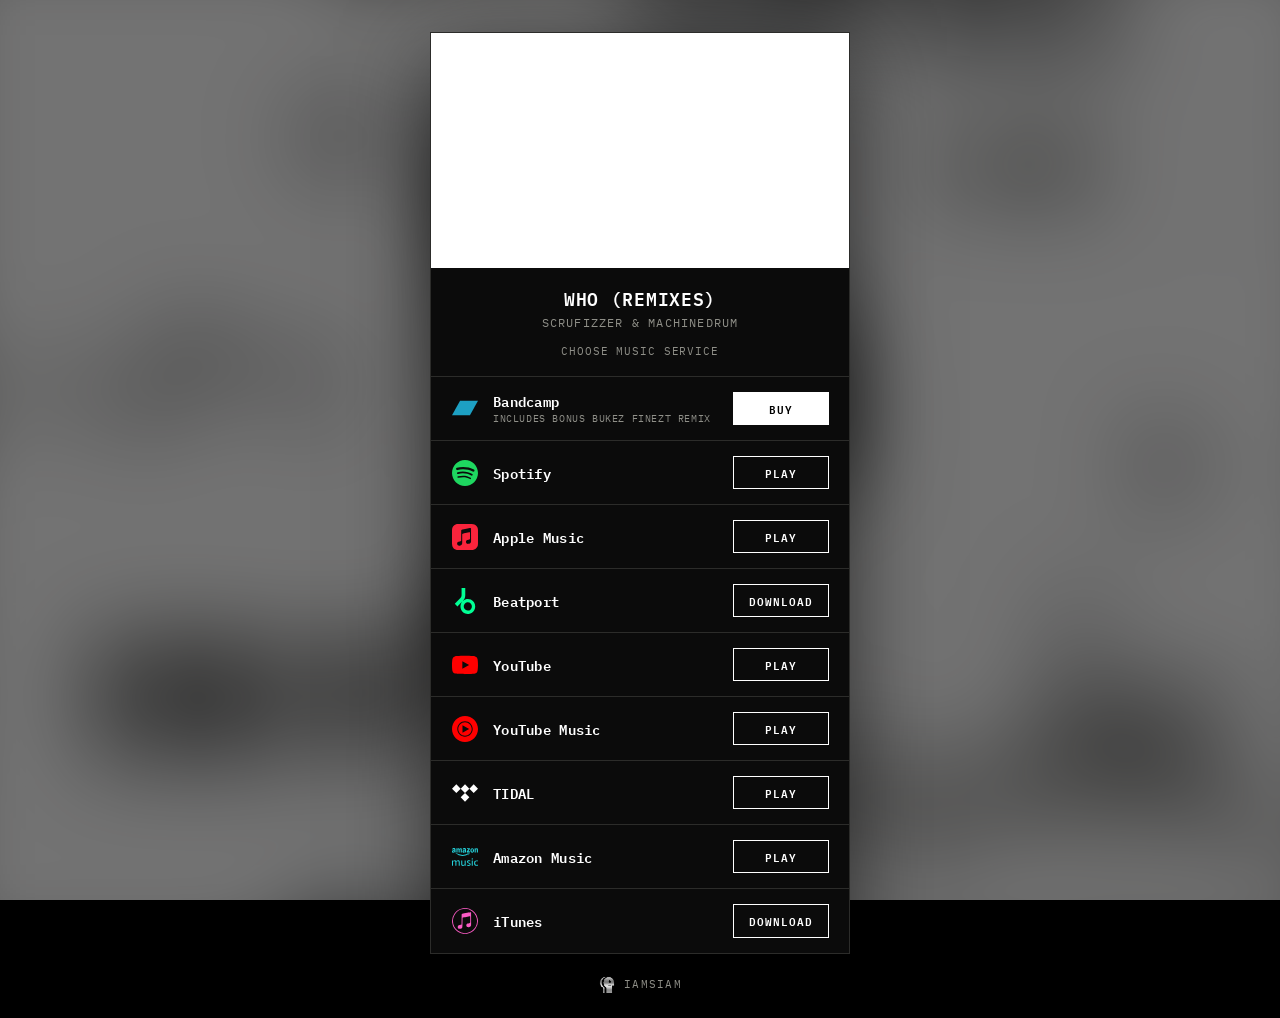
==== who-remixes/index.html @ 4efd56ae "Add WHO (REMIXES) release landing page at /who-remixes/ Co-Authored-By: Claude Fable 5.2 <noreply@an" ====
<!doctype html>
<html lang="en">
<head>
<meta charset="utf-8">
<meta name="viewport" content="width=device-width,initial-scale=1">
<title>Scrufizzer &amp; Machinedrum - WHO (REMIXES)</title>
<meta name="description" content="Listen to or buy WHO (REMIXES) by Scrufizzer &amp; Machinedrum on IAMSIAM.">
<meta property="og:type" content="music.album">
<meta property="og:title" content="Scrufizzer &amp; Machinedrum - WHO (REMIXES)">
<meta property="og:description" content="Listen or buy - out now on IAMSIAM.">
<meta property="og:url" content="https://lists.iamsiam.info/who-remixes/">
<meta property="og:image" content="https://lists.iamsiam.info/who-remixes/art.jpg">
<meta name="twitter:card" content="summary_large_image">
<link rel="icon" href="logo.png">
<link rel="preconnect" href="https://fonts.googleapis.com">
<link rel="preconnect" href="https://fonts.gstatic.com" crossorigin>
<link href="https://fonts.googleapis.com/css2?family=IBM+Plex+Mono:wght@400;600&display=swap" rel="stylesheet">
<style>
:root{
  color-scheme:dark;
  --bg:#000; --card:#0b0b0b; --fg:#fff; --meta:#8f8f88; --border:#2c2c2a; --hover:#161615;
  --mono:'IBM Plex Mono',ui-monospace,SFMono-Regular,Menlo,monospace;
}
*{box-sizing:border-box;margin:0;padding:0}
html{background:var(--bg)}
body{
  min-height:100vh;color:var(--fg);font-family:var(--mono);font-size:14px;line-height:1.4;
  display:flex;flex-direction:column;align-items:center;padding:32px 16px 24px;
}
.backdrop{position:fixed;inset:0;z-index:-1;overflow:hidden;background:var(--bg)}
.backdrop::before{
  content:"";position:absolute;inset:-80px;
  background:url("art.jpg") center/cover no-repeat;
  filter:blur(48px) brightness(.45) saturate(1.1);
}
a{color:inherit;text-decoration:none}
.card{
  width:100%;max-width:420px;background:var(--card);border:1px solid var(--border);
  box-shadow:0 24px 80px rgba(0,0,0,.6);
}
.hero{background:#000}
.hero img{display:block;width:100%;aspect-ratio:1;object-fit:cover}
.hero.video{aspect-ratio:16/9}
.hero iframe{display:block;width:100%;height:100%;border:0}
.head{padding:18px 20px 16px;text-align:center;border-bottom:1px solid var(--border)}
.head h1{font-size:18px;font-weight:600;letter-spacing:.04em;text-transform:uppercase}
.head .artist{margin-top:4px;font-size:12px;color:var(--meta);letter-spacing:.1em;text-transform:uppercase}
.head .choose{margin-top:12px;font-size:11px;color:var(--meta);letter-spacing:.08em;text-transform:uppercase}
.row{
  display:flex;align-items:center;gap:14px;padding:14px 20px;min-height:64px;
  border-bottom:1px solid var(--border);transition:background .12s;
}
.row:last-child{border-bottom:0}
.row:hover,.row:focus-visible{background:var(--hover);outline:0}
.ico{flex:none;width:28px;height:28px;display:grid;place-items:center}
.ico svg{width:26px;height:26px;fill:var(--brand)}
.svc{flex:1;min-width:0;display:flex;flex-direction:column;gap:2px}
.name{font-size:14px;font-weight:600;letter-spacing:.02em}
.note{font-size:10px;color:var(--meta);letter-spacing:.06em;text-transform:uppercase}
.btn{
  flex:none;min-width:96px;text-align:center;font-size:11px;font-weight:600;letter-spacing:.1em;
  text-transform:uppercase;border:1px solid var(--fg);padding:8px 12px;
}
.row:hover .btn,.row:focus-visible .btn{background:var(--fg);color:var(--bg)}
.row:first-of-type .btn{background:var(--fg);color:var(--bg)}
footer{margin-top:22px;display:flex;align-items:center;gap:8px;font-size:11px;color:var(--meta);letter-spacing:.12em}
footer img{height:18px;width:auto;display:block}
</style>
</head>
<body>
<div class="backdrop"></div>
<main class="card">
<div class="hero video"><iframe src="https://www.youtube.com/embed/Cj7fi1veOtA?rel=0&playsinline=1" title="WHO (REMIXES)" allow="accelerometer; autoplay; clipboard-write; encrypted-media; gyroscope; picture-in-picture; web-share" referrerpolicy="strict-origin-when-cross-origin" allowfullscreen></iframe></div>
<div class="head">
<h1>WHO (REMIXES)</h1>
<div class="artist">Scrufizzer &amp; Machinedrum</div>
<div class="choose">Choose music service</div>
</div>
<a class="row" href="https://machinedrum.bandcamp.com/album/who-remixes" target="_blank" rel="noopener" style="--brand:#1da0c3"><span class="ico"><svg viewBox="0 0 24 24" aria-hidden="true"><path d="M0 18.75l7.437-13.5H24l-7.438 13.5H0z"/></svg></span><span class="svc"><span class="name">Bandcamp</span><span class="note">includes bonus Bukez Finezt remix</span></span><span class="btn">Buy</span></a>
<a class="row" href="https://open.spotify.com/album/1RUnSb5sGqjSs16ny4SwD7" target="_blank" rel="noopener" style="--brand:#1ed760"><span class="ico"><svg viewBox="0 0 24 24" aria-hidden="true"><path d="M12 0C5.4 0 0 5.4 0 12s5.4 12 12 12 12-5.4 12-12S18.66 0 12 0zm5.521 17.34c-.24.359-.66.48-1.021.24-2.82-1.74-6.36-2.101-10.561-1.141-.418.122-.779-.179-.899-.539-.12-.421.18-.78.54-.9 4.56-1.021 8.52-.6 11.64 1.32.42.18.479.659.301 1.02zm1.44-3.3c-.301.42-.841.6-1.262.3-3.239-1.98-8.159-2.58-11.939-1.38-.479.12-1.02-.12-1.14-.6-.12-.48.12-1.021.6-1.141C9.6 9.9 15 10.561 18.72 12.84c.361.181.54.78.241 1.2zm.12-3.36C15.24 8.4 8.82 8.16 5.16 9.301c-.6.179-1.2-.181-1.38-.721-.18-.601.18-1.2.72-1.381 4.26-1.26 11.28-1.02 15.721 1.621.539.3.719 1.02.419 1.56-.299.421-1.02.599-1.559.3z"/></svg></span><span class="svc"><span class="name">Spotify</span></span><span class="btn">Play</span></a>
<a class="row" href="https://geo.music.apple.com/us/album/who-remixes-ep/6832660255?app=music" target="_blank" rel="noopener" style="--brand:#fa243c"><span class="ico"><svg viewBox="0 0 24 24" aria-hidden="true"><path d="M23.994 6.124a9.23 9.23 0 00-.24-2.19c-.317-1.31-1.062-2.31-2.18-3.043a5.022 5.022 0 00-1.877-.726 10.496 10.496 0 00-1.564-.15c-.04-.003-.083-.01-.124-.013H5.986c-.152.01-.303.017-.455.026-.747.043-1.49.123-2.193.4-1.336.53-2.3 1.452-2.865 2.78-.192.448-.292.925-.363 1.408-.056.392-.088.785-.1 1.18 0 .032-.007.062-.01.093v12.223c.01.14.017.283.027.424.05.815.154 1.624.497 2.373.65 1.42 1.738 2.353 3.234 2.801.42.127.856.187 1.293.228.555.053 1.11.06 1.667.06h11.03a12.5 12.5 0 001.57-.1c.822-.106 1.596-.35 2.295-.81a5.046 5.046 0 001.88-2.207c.186-.42.293-.87.37-1.324.113-.675.138-1.358.137-2.04-.002-3.8 0-7.595-.003-11.393zm-6.423 3.99v5.712c0 .417-.058.827-.244 1.206-.29.59-.76.962-1.388 1.14-.35.1-.706.157-1.07.173-.95.045-1.773-.6-1.943-1.536a1.88 1.88 0 011.038-2.022c.323-.16.67-.25 1.018-.324.378-.082.758-.153 1.134-.24.274-.063.457-.23.51-.516a.904.904 0 00.02-.193c0-1.815 0-3.63-.002-5.443a.725.725 0 00-.026-.185c-.04-.15-.15-.243-.304-.234-.16.01-.318.035-.475.066-.76.15-1.52.303-2.28.456l-2.325.47-1.374.278c-.016.003-.032.01-.048.013-.277.077-.377.203-.39.49-.002.042 0 .086 0 .13-.002 2.602 0 5.204-.003 7.805 0 .42-.047.836-.215 1.227-.278.64-.77 1.04-1.434 1.233-.35.1-.71.16-1.075.172-.96.036-1.755-.6-1.92-1.544-.14-.812.23-1.685 1.154-2.075.357-.15.73-.232 1.108-.31.287-.06.575-.116.86-.177.383-.083.583-.323.6-.714v-.15c0-2.96 0-5.922.002-8.882 0-.123.013-.25.042-.37.07-.285.273-.448.546-.518.255-.066.515-.112.774-.165.733-.15 1.466-.296 2.2-.444l2.27-.46c.67-.134 1.34-.27 2.01-.403.22-.043.442-.088.663-.106.31-.025.523.17.554.482.008.073.012.148.012.223.002 1.91.002 3.822 0 5.732z"/></svg></span><span class="svc"><span class="name">Apple Music</span></span><span class="btn">Play</span></a>
<a class="row" href="https://www.beatport.com/release/who-remixes/7714219" target="_blank" rel="noopener" style="--brand:#01ff95"><span class="ico"><svg viewBox="0 0 24 24" aria-hidden="true"><path d="M21.429 17.055a7.114 7.114 0 0 1-.794 3.246 6.917 6.917 0 0 1-2.181 2.492 6.698 6.698 0 0 1-3.063 1.163 6.653 6.653 0 0 1-3.239-.434 6.796 6.796 0 0 1-2.668-1.932 7.03 7.03 0 0 1-1.481-2.983 7.124 7.124 0 0 1 .049-3.345 7.015 7.015 0 0 1 1.566-2.937l-4.626 4.73-2.421-2.479 5.201-5.265a3.791 3.791 0 0 0 1.066-2.675V0h3.41v6.613a7.172 7.172 0 0 1-.519 2.794 7.02 7.02 0 0 1-1.559 2.353l-.153.156a6.768 6.768 0 0 1 3.49-1.725 6.687 6.687 0 0 1 3.845.5 6.873 6.873 0 0 1 2.959 2.564 7.118 7.118 0 0 1 1.118 3.8Zm-3.089 0a3.89 3.89 0 0 0-.611-2.133 3.752 3.752 0 0 0-1.666-1.424 3.65 3.65 0 0 0-2.158-.233 3.704 3.704 0 0 0-1.92 1.037 3.852 3.852 0 0 0-1.031 1.955 3.908 3.908 0 0 0 .205 2.213c.282.7.76 1.299 1.374 1.721a3.672 3.672 0 0 0 2.076.647 3.637 3.637 0 0 0 2.635-1.096c.347-.351.622-.77.81-1.231.188-.461.285-.956.286-1.456Z"/></svg></span><span class="svc"><span class="name">Beatport</span></span><span class="btn">Download</span></a>
<a class="row" href="https://www.youtube.com/playlist?list=OLAK5uy_nmU_z4aXmwew2N-6aoLwQk4sx6oNO4lY8" target="_blank" rel="noopener" style="--brand:#ff0000"><span class="ico"><svg viewBox="0 0 24 24" aria-hidden="true"><path d="M23.498 6.186a3.016 3.016 0 0 0-2.122-2.136C19.505 3.545 12 3.545 12 3.545s-7.505 0-9.377.505A3.017 3.017 0 0 0 .502 6.186C0 8.07 0 12 0 12s0 3.93.502 5.814a3.016 3.016 0 0 0 2.122 2.136c1.871.505 9.376.505 9.376.505s7.505 0 9.377-.505a3.015 3.015 0 0 0 2.122-2.136C24 15.93 24 12 24 12s0-3.93-.502-5.814zM9.545 15.568V8.432L15.818 12l-6.273 3.568z"/></svg></span><span class="svc"><span class="name">YouTube</span></span><span class="btn">Play</span></a>
<a class="row" href="https://music.youtube.com/playlist?list=OLAK5uy_nmU_z4aXmwew2N-6aoLwQk4sx6oNO4lY8" target="_blank" rel="noopener" style="--brand:#ff0000"><span class="ico"><svg viewBox="0 0 24 24" aria-hidden="true"><path d="M12 0C5.376 0 0 5.376 0 12s5.376 12 12 12 12-5.376 12-12S18.624 0 12 0zm0 19.104c-3.924 0-7.104-3.18-7.104-7.104S8.076 4.896 12 4.896s7.104 3.18 7.104 7.104-3.18 7.104-7.104 7.104zm0-13.332c-3.432 0-6.228 2.796-6.228 6.228S8.568 18.228 12 18.228s6.228-2.796 6.228-6.228S15.432 5.772 12 5.772zM9.684 15.54V8.46L15.816 12l-6.132 3.54z"/></svg></span><span class="svc"><span class="name">YouTube Music</span></span><span class="btn">Play</span></a>
<a class="row" href="https://tidal.com/album/577387513" target="_blank" rel="noopener" style="--brand:#ffffff"><span class="ico"><svg viewBox="0 0 24 24" aria-hidden="true"><path d="M12.012 3.992L8.008 7.996 4.004 3.992 0 7.996 4.004 12l4.004-4.004L12.012 12l-4.004 4.004 4.004 4.004 4.004-4.004L12.012 12l4.004-4.004-4.004-4.004zM16.042 7.996l3.979-3.979L24 7.996l-3.979 3.979z"/></svg></span><span class="svc"><span class="name">TIDAL</span></span><span class="btn">Play</span></a>
<a class="row" href="https://music.amazon.com/albums/B0HR395JDK" target="_blank" rel="noopener" style="--brand:#25d1da"><span class="ico"><svg viewBox="0 0 24 24" aria-hidden="true"><path d="M14.8454 9.4083c-1.3907 1.0194-3.405 1.563-5.1424 1.563a9.333 9.333 0 0 1-6.2768-2.3835c-.1313-.117-.0143-.277.1415-.1846a12.693 12.693 0 0 0 6.285 1.6574c1.5384 0 3.2348-.318 4.7917-.9764.2359-.0985.4328.1538.203.324h-.002zm.5784-.6564c-.1784-.2257-1.1753-.1087-1.6225-.0554-.1374.0164-.158-.1026-.0349-.1867.796-.5558 2.0984-.3958 2.2502-.2092.1539.1867-.041 1.4872-.7856 2.1087-.1149.0964-.2236.0451-.1723-.082.1682-.4165.5436-1.3498.3651-1.5754zm-1.5917-4.1702v-.5394c0-.082.0615-.1375.1374-.1375h2.4348c.078 0 .1395.0554.1395.1354v.4636c0 .078-.0656.1805-.1846.3405L15.0997 6.635c.4677-.0102.9641.0595 1.3887.2974.0964.0534.123.1334.1292.2113v.5744c0 .082-.0882.1723-.1784.123a2.8163 2.8163 0 0 0-2.5723.0062c-.0861.0451-.1743-.0451-.1743-.1251v-.5477c0-.0882.002-.238.0902-.3713l1.4626-2.0881h-1.2718c-.078 0-.1415-.0534-.1436-.1354l.002.002zm4.808-.7466c1.0995 0 1.6944.9395 1.6944 2.1333 0 1.1528-.6564 2.0676-1.6943 2.0676-1.079 0-1.6656-.9395-1.6656-2.1087 0-1.1774.5948-2.0922 1.6656-2.0922zm.0062.7713c-.5456 0-.5805.7384-.5805 1.202 0 .4615-.0061 1.4481.5744 1.4481.5743 0 .601-.7958.601-1.282 0-.318-.0144-.6994-.1108-1.001-.082-.2625-.2482-.3671-.4841-.3671zm-6.008 3.3414c-.0493.041-.1395.0451-.1744.0164-.2543-.1949-.4246-.4923-.4246-.4923-.4061.4123-.6954.5374-1.2225.5374-.6215 0-1.1077-.3835-1.1077-1.1486a1.2512 1.2512 0 0 1 .7897-1.2041c.402-.1764.9641-.2072 1.3928-.2564 0 0 .0349-.4615-.0902-.6297a.521.521 0 0 0-.4164-.1908c-.2728 0-.5395.1477-.5928.4328-.0144.082-.0739.1518-.1395.1436L9.945 5.08a.1292.1292 0 0 1-.1108-.1537c.1641-.8657.9498-1.1282 1.6554-1.1282.361 0 .8307.0964 1.1158.3671.359.3344.3262.7795.3262 1.2677v1.1487c0 .3446.1436.4964.279.681.0471.0677.0574.1477-.002.197-.1519.125-.5703.4881-.5703.4881zm-.7467-1.7969v-.16c-.5353 0-1.1015.115-1.1015.7426 0 .318.1662.5333.4513.5333.2051 0 .3938-.1272.5128-.3344.1436-.2564.1374-.4943.1374-.7815zM2.9278 7.948c-.0472.041-.1375.045-.1723.0163-.2544-.1949-.4246-.4923-.4246-.4923-.4082.4123-.6954.5374-1.2226.5374-.6235 0-1.1076-.3835-1.1076-1.1486a1.2512 1.2512 0 0 1 .7897-1.2041c.402-.1764.964-.2072 1.3928-.2564 0 0 .0348-.4615-.0903-.6297a.521.521 0 0 0-.4164-.1908c-.2748 0-.5395.1477-.5928.4328-.0143.082-.0759.1518-.1395.1436L.2345 5.08a.1292.1292 0 0 1-.1087-.1537c.162-.8657.9497-1.1282 1.6553-1.1282.361 0 .8308.0964 1.1159.3671.359.3344.324.7795.324 1.2677v1.1487c0 .3446.1437.4964.279.681.0472.0677.0575.1477-.002.197-.1518.125-.5702.4881-.5702.4881zm-.7446-1.797v-.16c-.5354 0-1.1015.115-1.1015.7426 0 .318.164.5333.4512.5333.2052 0 .3939-.1272.5128-.3344.1436-.2564.1375-.4943.1375-.7815zm2.9127-.3343v2.002a.1379.1379 0 0 1-.1395.1374H4.218a.1374.1374 0 0 1-.1395-.1374v-3.766a.1379.1379 0 0 1 .1395-.1375h.6913a.1374.1374 0 0 1 .1374.1374v.482h.0143c.1805-.4758.519-.6994.9744-.6994.4636 0 .7528.2236.962.6995a1.0523 1.0523 0 0 1 1.0215-.6995c.3118 0 .6502.1272.8574.4143.236.318.1867.7795.1867 1.1857v2.3855c0 .076-.0636.1354-.1436.1354H8.181a.1374.1374 0 0 1-.1334-.1354v-2.004c0-.16.0144-.558-.0205-.7077-.0554-.2564-.2215-.3282-.4369-.3282a.4923.4923 0 0 0-.441.3118c-.076.1908-.0698.5087-.0698.724v2.0041c0 .076-.0635.1354-.1435.1354h-.7385a.1374.1374 0 0 1-.1333-.1354v-2.004c0-.4226.0677-1.042-.4574-1.042-.5334 0-.5128.603-.5128 1.042h.002zm16.8077 2.002a.1374.1374 0 0 1-.1374.1374h-.7405a.1374.1374 0 0 1-.1374-.1374v-3.766a.1374.1374 0 0 1 .1374-.1375h.683c.0821 0 .1396.0636.1396.1067v.5764h.0143c.2051-.517.4964-.7631 1.0092-.7631.3323 0 .6564.119.8636.4451.1928.3036.1928.8123.1928 1.1774V7.837a.1395.1395 0 0 1-.1415.119h-.7426a.1395.1395 0 0 1-.1313-.119V5.552c0-.763-.2933-.7856-.4635-.7856-.197 0-.357.1538-.4246.2953a1.7025 1.7025 0 0 0-.1231.722l.002 2.0349zM.1914 20.0582c-.1271 0-.1907-.0615-.1907-.1907v-4.4491c0-.1272.0636-.1908.1907-.1908H.616c.0616 0 .1129.0144.1477.039.0349.0246.0595.0738.0718.1436l.0575.3035c.6133-.4184 1.2102-.6276 1.7907-.6276.5948 0 .9969.2256 1.2081.6769.6318-.4513 1.2636-.677 1.8954-.677.441 0 .7794.1231 1.0153.3693.236.2502.3549.603.3549 1.0584v3.3538c0 .1271-.0656.1907-.1928.1907h-.5641c-.1272 0-.1928-.0615-.1928-.1907v-3.085c0-.318-.0616-.5539-.1805-.7057-.1231-.1538-.3139-.2297-.5744-.2297-.4677 0-.9353.1436-1.4092.4307a.997.997 0 0 1 .0103.1416v3.448c0 .1272-.0636.1908-.1908.1908H3.297c-.1272 0-.1908-.0615-.1908-.1907v-3.085c0-.318-.0615-.5539-.1825-.7057-.1231-.1538-.3139-.2297-.5744-.2297-.4861 0-.9517.1395-1.399.4205v3.5999c0 .1271-.0615.1907-.1907.1907H.1914zm9.731.1436c-.4533 0-.8-.1272-1.044-.3815-.242-.2544-.3631-.6133-.3631-1.0769v-3.321c0-.1292.0615-.1927.1908-.1927h.564c.1293 0 .1929.0635.1929.1907v3.0215c0 .3425.0656.5948.201.7569.1333.162.3487.242.642.242.4595 0 .923-.1518 1.3887-.4574v-3.565c0-.1272.0615-.1908.1908-.1908h.564c.1293 0 .1929.0636.1929.1908v4.4511c0 .1252-.0636.1887-.1928.1887h-.4103c-.0636 0-.1149-.0123-.1497-.0369-.0349-.0266-.0575-.0738-.0718-.1436l-.0657-.3323c-.5948.437-1.204.6564-1.8297.6564zm5.4399 0c-.5374 0-1.0195-.0882-1.4461-.2666a.3754.3754 0 0 1-.158-.1047c-.0287-.039-.043-.0984-.043-.1805v-.2687c0-.1148.0369-.1723.1148-.1723.0452 0 .1231.0205.238.0575.4225.1333.8615.199 1.3128.199.3138 0 .5517-.0616.7138-.1806.164-.121.244-.2954.244-.523a.4923.4923 0 0 0-.1476-.3734 1.606 1.606 0 0 0-.5415-.285l-.8144-.3037c-.7097-.2605-1.0625-.7056-1.0625-1.3333 0-.4143.16-.7487.484-1.001.3221-.2543.7447-.3815 1.2677-.3815a3.487 3.487 0 0 1 1.2164.2195c.076.0246.1313.0574.1641.0985.0308.041.0472.1025.0472.1846v.2584c0 .1149-.041.1723-.123.1723a.8615.8615 0 0 1-.2216-.0472 3.5495 3.5495 0 0 0-1.0359-.1538c-.6112 0-.919.2072-.919.6195 0 .164.0514.2953.154.3897.1025.0964.3035.201.603.3159l.7466.2872c.3774.1436.6482.318.8144.519.1661.1989.2482.4574.2482.7753 0 .4513-.1682.8102-.5067 1.0769-.3385.2666-.7877.4-1.3497.4v.002zm3.0645-.1436c-.1272 0-.1928-.0615-.1928-.1907v-4.4491c0-.1272.0656-.1908.1928-.1908h.5641c.1272 0 .1928.0636.1928.1908v4.4511c0 .1251-.0656.1887-.1928.1887h-.564zm.2872-5.688c-.1846 0-.3303-.0513-.437-.1559a.558.558 0 0 1-.1579-.4143c0-.1724.0534-.3098.158-.4144a.5907.5907 0 0 1 .4369-.158c.1846 0 .3282.0534.4349.158.1066.1026.1579.242.1579.4144 0 .1702-.0513.3076-.158.4143-.1046.1026-.2502.1559-.4348.1559zm4.002 5.7926c-.7529 0-1.3293-.2133-1.7272-.642-.4-.4307-.599-1.0502-.599-1.8625 0-.8061.2052-1.4318.6175-1.8728.4102-.441.9948-.6625 1.7476-.6625.3446 0 .683.0615 1.0154.1825.0697.0247.119.0554.1477.0944s.043.1026.043.1908v.2564c0 .1271-.041.1907-.123.1907-.0329 0-.082-.0082-.1539-.0287a2.8307 2.8307 0 0 0-.7959-.1128c-.5353 0-.923.1333-1.1589.404s-.3528.6996-.3528 1.2924v.123c0 .5764.119 1.001.359 1.2718.24.2687.6174.404 1.1343.404.2666 0 .5538-.043.8615-.1332.0718-.0206.119-.0288.1436-.0288.082 0 .1251.0636.1251.1908v.2585c0 .082-.0123.1435-.039.1805-.0246.0369-.0759.0718-.1518.1025-.3138.1354-.6769.201-1.0933.201z"/></svg></span><span class="svc"><span class="name">Amazon Music</span></span><span class="btn">Play</span></a>
<a class="row" href="https://geo.itunes.apple.com/us/album/who-remixes-ep/6832660255?app=itunes" target="_blank" rel="noopener" style="--brand:#fb5bc5"><span class="ico"><svg viewBox="0 0 24 24" aria-hidden="true"><path d="M11.977 23.999c-2.483 0-4.898-.777-6.954-2.262a11.928 11.928 0 01-4.814-7.806A11.954 11.954 0 012.3 4.994 11.85 11.85 0 0110.08.159a11.831 11.831 0 018.896 2.104 11.933 11.933 0 014.815 7.807 11.958 11.958 0 01-2.091 8.937 11.855 11.855 0 01-7.78 4.835 12.17 12.17 0 01-1.943.157zm-6.474-2.926a11.022 11.022 0 008.284 1.96 11.044 11.044 0 007.246-4.504c3.583-5.003 2.445-12.003-2.538-15.603a11.022 11.022 0 00-8.284-1.96A11.046 11.046 0 002.966 5.47C-.618 10.474.521 17.473 5.503 21.073zm10.606-3.552a2.08 2.08 0 001.458-1.468l.062-.216.008-5.786c.006-4.334 0-5.814-.024-5.895a.535.535 0 00-.118-.214.514.514 0 00-.276-.073c-.073 0-.325.035-.56.078-1.041.19-7.176 1.411-7.281 1.45a.786.786 0 00-.399.354l-.065.128s-.031 9.07-.078 9.172a.7.7 0 01-.376.35 9.425 9.425 0 01-.609.137c-1.231.245-1.688.421-2.075.801-.22.216-.382.51-.453.82-.067.294-.045.736.051 1.005.1.281.262.521.473.71.192.148.419.258.674.324.563.144 1.618-.016 2.158-.328a2.36 2.36 0 00.667-.629c.06-.089.15-.268.2-.399.176-.456.181-8.581.204-8.683a.44.44 0 01.32-.344c.147-.04 6.055-1.207 6.222-1.23.146-.02.284.027.36.12a.29.29 0 01.109.096c.048.07.051.213.058 2.785.008 2.96.012 2.892-.149 3.079-.117.136-.263.189-.864.31-.914.188-1.226.276-1.576.447-.437.213-.679.446-.867.835a1.58 1.58 0 00-.182.754c.001.49.169.871.55 1.245.035.034.069.066.104.097.192.148.387.238.633.294.37.082 1.124.025 1.641-.126z"/></svg></span><span class="svc"><span class="name">iTunes</span></span><span class="btn">Download</span></a>
</main>
<footer><img src="logo.png" alt=""><span>IAMSIAM</span></footer>
</body>
</html>
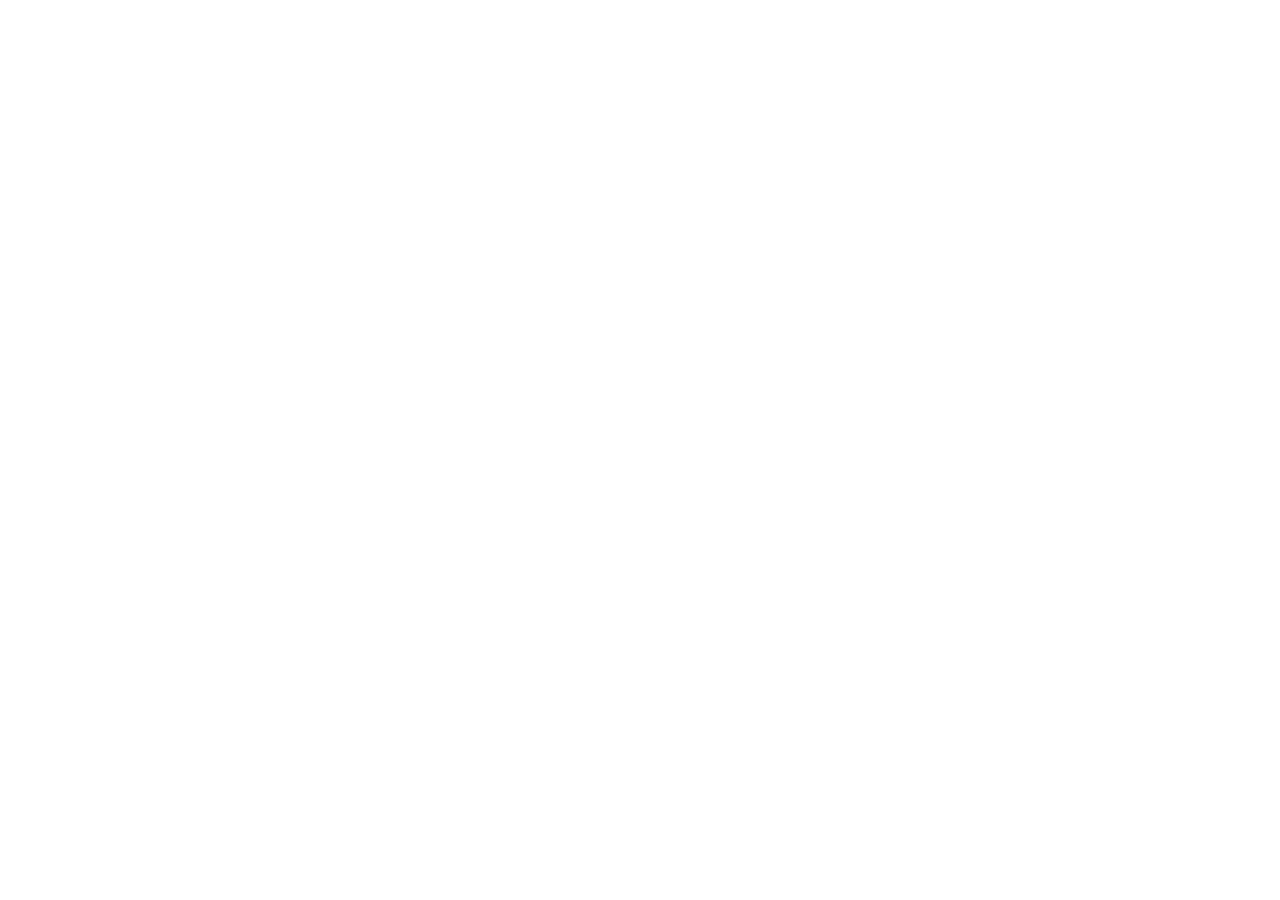
==== commit cc4828cd: "Redirect /who-remixes/ to who-remixes.iamsiam.info Co-Authored-By: Claude Fable 5.2 <noreply@anthrop" ====
--- a/who-remixes/index.html
+++ b/who-remixes/index.html
@@ -2,90 +2,10 @@
 <html lang="en">
 <head>
 <meta charset="utf-8">
-<meta name="viewport" content="width=device-width,initial-scale=1">
-<title>Scrufizzer &amp; Machinedrum - WHO (REMIXES)</title>
-<meta name="description" content="Listen to or buy WHO (REMIXES) by Scrufizzer &amp; Machinedrum on IAMSIAM.">
-<meta property="og:type" content="music.album">
-<meta property="og:title" content="Scrufizzer &amp; Machinedrum - WHO (REMIXES)">
-<meta property="og:description" content="Listen or buy - out now on IAMSIAM.">
-<meta property="og:url" content="https://lists.iamsiam.info/who-remixes/">
-<meta property="og:image" content="https://lists.iamsiam.info/who-remixes/art.jpg">
-<meta name="twitter:card" content="summary_large_image">
-<link rel="icon" href="logo.png">
-<link rel="preconnect" href="https://fonts.googleapis.com">
-<link rel="preconnect" href="https://fonts.gstatic.com" crossorigin>
-<link href="https://fonts.googleapis.com/css2?family=IBM+Plex+Mono:wght@400;600&display=swap" rel="stylesheet">
-<style>
-:root{
-  color-scheme:dark;
-  --bg:#000; --card:#0b0b0b; --fg:#fff; --meta:#8f8f88; --border:#2c2c2a; --hover:#161615;
-  --mono:'IBM Plex Mono',ui-monospace,SFMono-Regular,Menlo,monospace;
-}
-*{box-sizing:border-box;margin:0;padding:0}
-html{background:var(--bg)}
-body{
-  min-height:100vh;color:var(--fg);font-family:var(--mono);font-size:14px;line-height:1.4;
-  display:flex;flex-direction:column;align-items:center;padding:32px 16px 24px;
-}
-.backdrop{position:fixed;inset:0;z-index:-1;overflow:hidden;background:var(--bg)}
-.backdrop::before{
-  content:"";position:absolute;inset:-80px;
-  background:url("art.jpg") center/cover no-repeat;
-  filter:blur(48px) brightness(.45) saturate(1.1);
-}
-a{color:inherit;text-decoration:none}
-.card{
-  width:100%;max-width:420px;background:var(--card);border:1px solid var(--border);
-  box-shadow:0 24px 80px rgba(0,0,0,.6);
-}
-.hero{background:#000}
-.hero img{display:block;width:100%;aspect-ratio:1;object-fit:cover}
-.hero.video{aspect-ratio:16/9}
-.hero iframe{display:block;width:100%;height:100%;border:0}
-.head{padding:18px 20px 16px;text-align:center;border-bottom:1px solid var(--border)}
-.head h1{font-size:18px;font-weight:600;letter-spacing:.04em;text-transform:uppercase}
-.head .artist{margin-top:4px;font-size:12px;color:var(--meta);letter-spacing:.1em;text-transform:uppercase}
-.head .choose{margin-top:12px;font-size:11px;color:var(--meta);letter-spacing:.08em;text-transform:uppercase}
-.row{
-  display:flex;align-items:center;gap:14px;padding:14px 20px;min-height:64px;
-  border-bottom:1px solid var(--border);transition:background .12s;
-}
-.row:last-child{border-bottom:0}
-.row:hover,.row:focus-visible{background:var(--hover);outline:0}
-.ico{flex:none;width:28px;height:28px;display:grid;place-items:center}
-.ico svg{width:26px;height:26px;fill:var(--brand)}
-.svc{flex:1;min-width:0;display:flex;flex-direction:column;gap:2px}
-.name{font-size:14px;font-weight:600;letter-spacing:.02em}
-.note{font-size:10px;color:var(--meta);letter-spacing:.06em;text-transform:uppercase}
-.btn{
-  flex:none;min-width:96px;text-align:center;font-size:11px;font-weight:600;letter-spacing:.1em;
-  text-transform:uppercase;border:1px solid var(--fg);padding:8px 12px;
-}
-.row:hover .btn,.row:focus-visible .btn{background:var(--fg);color:var(--bg)}
-.row:first-of-type .btn{background:var(--fg);color:var(--bg)}
-footer{margin-top:22px;display:flex;align-items:center;gap:8px;font-size:11px;color:var(--meta);letter-spacing:.12em}
-footer img{height:18px;width:auto;display:block}
-</style>
+<title>WHO (REMIXES)</title>
+<link rel="canonical" href="https://who-remixes.iamsiam.info/">
+<meta http-equiv="refresh" content="0; url=https://who-remixes.iamsiam.info/">
+<script>location.replace("https://who-remixes.iamsiam.info/")</script>
 </head>
-<body>
-<div class="backdrop"></div>
-<main class="card">
-<div class="hero video"><iframe src="https://www.youtube.com/embed/Cj7fi1veOtA?rel=0&playsinline=1" title="WHO (REMIXES)" allow="accelerometer; autoplay; clipboard-write; encrypted-media; gyroscope; picture-in-picture; web-share" referrerpolicy="strict-origin-when-cross-origin" allowfullscreen></iframe></div>
-<div class="head">
-<h1>WHO (REMIXES)</h1>
-<div class="artist">Scrufizzer &amp; Machinedrum</div>
-<div class="choose">Choose music service</div>
-</div>
-<a class="row" href="https://machinedrum.bandcamp.com/album/who-remixes" target="_blank" rel="noopener" style="--brand:#1da0c3"><span class="ico"><svg viewBox="0 0 24 24" aria-hidden="true"><path d="M0 18.75l7.437-13.5H24l-7.438 13.5H0z"/></svg></span><span class="svc"><span class="name">Bandcamp</span><span class="note">includes bonus Bukez Finezt remix</span></span><span class="btn">Buy</span></a>
-<a class="row" href="https://open.spotify.com/album/1RUnSb5sGqjSs16ny4SwD7" target="_blank" rel="noopener" style="--brand:#1ed760"><span class="ico"><svg viewBox="0 0 24 24" aria-hidden="true"><path d="M12 0C5.4 0 0 5.4 0 12s5.4 12 12 12 12-5.4 12-12S18.66 0 12 0zm5.521 17.34c-.24.359-.66.48-1.021.24-2.82-1.74-6.36-2.101-10.561-1.141-.418.122-.779-.179-.899-.539-.12-.421.18-.78.54-.9 4.56-1.021 8.52-.6 11.64 1.32.42.18.479.659.301 1.02zm1.44-3.3c-.301.42-.841.6-1.262.3-3.239-1.98-8.159-2.58-11.939-1.38-.479.12-1.02-.12-1.14-.6-.12-.48.12-1.021.6-1.141C9.6 9.9 15 10.561 18.72 12.84c.361.181.54.78.241 1.2zm.12-3.36C15.24 8.4 8.82 8.16 5.16 9.301c-.6.179-1.2-.181-1.38-.721-.18-.601.18-1.2.72-1.381 4.26-1.26 11.28-1.02 15.721 1.621.539.3.719 1.02.419 1.56-.299.421-1.02.599-1.559.3z"/></svg></span><span class="svc"><span class="name">Spotify</span></span><span class="btn">Play</span></a>
-<a class="row" href="https://geo.music.apple.com/us/album/who-remixes-ep/6832660255?app=music" target="_blank" rel="noopener" style="--brand:#fa243c"><span class="ico"><svg viewBox="0 0 24 24" aria-hidden="true"><path d="M23.994 6.124a9.23 9.23 0 00-.24-2.19c-.317-1.31-1.062-2.31-2.18-3.043a5.022 5.022 0 00-1.877-.726 10.496 10.496 0 00-1.564-.15c-.04-.003-.083-.01-.124-.013H5.986c-.152.01-.303.017-.455.026-.747.043-1.49.123-2.193.4-1.336.53-2.3 1.452-2.865 2.78-.192.448-.292.925-.363 1.408-.056.392-.088.785-.1 1.18 0 .032-.007.062-.01.093v12.223c.01.14.017.283.027.424.05.815.154 1.624.497 2.373.65 1.42 1.738 2.353 3.234 2.801.42.127.856.187 1.293.228.555.053 1.11.06 1.667.06h11.03a12.5 12.5 0 001.57-.1c.822-.106 1.596-.35 2.295-.81a5.046 5.046 0 001.88-2.207c.186-.42.293-.87.37-1.324.113-.675.138-1.358.137-2.04-.002-3.8 0-7.595-.003-11.393zm-6.423 3.99v5.712c0 .417-.058.827-.244 1.206-.29.59-.76.962-1.388 1.14-.35.1-.706.157-1.07.173-.95.045-1.773-.6-1.943-1.536a1.88 1.88 0 011.038-2.022c.323-.16.67-.25 1.018-.324.378-.082.758-.153 1.134-.24.274-.063.457-.23.51-.516a.904.904 0 00.02-.193c0-1.815 0-3.63-.002-5.443a.725.725 0 00-.026-.185c-.04-.15-.15-.243-.304-.234-.16.01-.318.035-.475.066-.76.15-1.52.303-2.28.456l-2.325.47-1.374.278c-.016.003-.032.01-.048.013-.277.077-.377.203-.39.49-.002.042 0 .086 0 .13-.002 2.602 0 5.204-.003 7.805 0 .42-.047.836-.215 1.227-.278.64-.77 1.04-1.434 1.233-.35.1-.71.16-1.075.172-.96.036-1.755-.6-1.92-1.544-.14-.812.23-1.685 1.154-2.075.357-.15.73-.232 1.108-.31.287-.06.575-.116.86-.177.383-.083.583-.323.6-.714v-.15c0-2.96 0-5.922.002-8.882 0-.123.013-.25.042-.37.07-.285.273-.448.546-.518.255-.066.515-.112.774-.165.733-.15 1.466-.296 2.2-.444l2.27-.46c.67-.134 1.34-.27 2.01-.403.22-.043.442-.088.663-.106.31-.025.523.17.554.482.008.073.012.148.012.223.002 1.91.002 3.822 0 5.732z"/></svg></span><span class="svc"><span class="name">Apple Music</span></span><span class="btn">Play</span></a>
-<a class="row" href="https://www.beatport.com/release/who-remixes/7714219" target="_blank" rel="noopener" style="--brand:#01ff95"><span class="ico"><svg viewBox="0 0 24 24" aria-hidden="true"><path d="M21.429 17.055a7.114 7.114 0 0 1-.794 3.246 6.917 6.917 0 0 1-2.181 2.492 6.698 6.698 0 0 1-3.063 1.163 6.653 6.653 0 0 1-3.239-.434 6.796 6.796 0 0 1-2.668-1.932 7.03 7.03 0 0 1-1.481-2.983 7.124 7.124 0 0 1 .049-3.345 7.015 7.015 0 0 1 1.566-2.937l-4.626 4.73-2.421-2.479 5.201-5.265a3.791 3.791 0 0 0 1.066-2.675V0h3.41v6.613a7.172 7.172 0 0 1-.519 2.794 7.02 7.02 0 0 1-1.559 2.353l-.153.156a6.768 6.768 0 0 1 3.49-1.725 6.687 6.687 0 0 1 3.845.5 6.873 6.873 0 0 1 2.959 2.564 7.118 7.118 0 0 1 1.118 3.8Zm-3.089 0a3.89 3.89 0 0 0-.611-2.133 3.752 3.752 0 0 0-1.666-1.424 3.65 3.65 0 0 0-2.158-.233 3.704 3.704 0 0 0-1.92 1.037 3.852 3.852 0 0 0-1.031 1.955 3.908 3.908 0 0 0 .205 2.213c.282.7.76 1.299 1.374 1.721a3.672 3.672 0 0 0 2.076.647 3.637 3.637 0 0 0 2.635-1.096c.347-.351.622-.77.81-1.231.188-.461.285-.956.286-1.456Z"/></svg></span><span class="svc"><span class="name">Beatport</span></span><span class="btn">Download</span></a>
-<a class="row" href="https://www.youtube.com/playlist?list=OLAK5uy_nmU_z4aXmwew2N-6aoLwQk4sx6oNO4lY8" target="_blank" rel="noopener" style="--brand:#ff0000"><span class="ico"><svg viewBox="0 0 24 24" aria-hidden="true"><path d="M23.498 6.186a3.016 3.016 0 0 0-2.122-2.136C19.505 3.545 12 3.545 12 3.545s-7.505 0-9.377.505A3.017 3.017 0 0 0 .502 6.186C0 8.07 0 12 0 12s0 3.93.502 5.814a3.016 3.016 0 0 0 2.122 2.136c1.871.505 9.376.505 9.376.505s7.505 0 9.377-.505a3.015 3.015 0 0 0 2.122-2.136C24 15.93 24 12 24 12s0-3.93-.502-5.814zM9.545 15.568V8.432L15.818 12l-6.273 3.568z"/></svg></span><span class="svc"><span class="name">YouTube</span></span><span class="btn">Play</span></a>
-<a class="row" href="https://music.youtube.com/playlist?list=OLAK5uy_nmU_z4aXmwew2N-6aoLwQk4sx6oNO4lY8" target="_blank" rel="noopener" style="--brand:#ff0000"><span class="ico"><svg viewBox="0 0 24 24" aria-hidden="true"><path d="M12 0C5.376 0 0 5.376 0 12s5.376 12 12 12 12-5.376 12-12S18.624 0 12 0zm0 19.104c-3.924 0-7.104-3.18-7.104-7.104S8.076 4.896 12 4.896s7.104 3.18 7.104 7.104-3.18 7.104-7.104 7.104zm0-13.332c-3.432 0-6.228 2.796-6.228 6.228S8.568 18.228 12 18.228s6.228-2.796 6.228-6.228S15.432 5.772 12 5.772zM9.684 15.54V8.46L15.816 12l-6.132 3.54z"/></svg></span><span class="svc"><span class="name">YouTube Music</span></span><span class="btn">Play</span></a>
-<a class="row" href="https://tidal.com/album/577387513" target="_blank" rel="noopener" style="--brand:#ffffff"><span class="ico"><svg viewBox="0 0 24 24" aria-hidden="true"><path d="M12.012 3.992L8.008 7.996 4.004 3.992 0 7.996 4.004 12l4.004-4.004L12.012 12l-4.004 4.004 4.004 4.004 4.004-4.004L12.012 12l4.004-4.004-4.004-4.004zM16.042 7.996l3.979-3.979L24 7.996l-3.979 3.979z"/></svg></span><span class="svc"><span class="name">TIDAL</span></span><span class="btn">Play</span></a>
-<a class="row" href="https://music.amazon.com/albums/B0HR395JDK" target="_blank" rel="noopener" style="--brand:#25d1da"><span class="ico"><svg viewBox="0 0 24 24" aria-hidden="true"><path d="M14.8454 9.4083c-1.3907 1.0194-3.405 1.563-5.1424 1.563a9.333 9.333 0 0 1-6.2768-2.3835c-.1313-.117-.0143-.277.1415-.1846a12.693 12.693 0 0 0 6.285 1.6574c1.5384 0 3.2348-.318 4.7917-.9764.2359-.0985.4328.1538.203.324h-.002zm.5784-.6564c-.1784-.2257-1.1753-.1087-1.6225-.0554-.1374.0164-.158-.1026-.0349-.1867.796-.5558 2.0984-.3958 2.2502-.2092.1539.1867-.041 1.4872-.7856 2.1087-.1149.0964-.2236.0451-.1723-.082.1682-.4165.5436-1.3498.3651-1.5754zm-1.5917-4.1702v-.5394c0-.082.0615-.1375.1374-.1375h2.4348c.078 0 .1395.0554.1395.1354v.4636c0 .078-.0656.1805-.1846.3405L15.0997 6.635c.4677-.0102.9641.0595 1.3887.2974.0964.0534.123.1334.1292.2113v.5744c0 .082-.0882.1723-.1784.123a2.8163 2.8163 0 0 0-2.5723.0062c-.0861.0451-.1743-.0451-.1743-.1251v-.5477c0-.0882.002-.238.0902-.3713l1.4626-2.0881h-1.2718c-.078 0-.1415-.0534-.1436-.1354l.002.002zm4.808-.7466c1.0995 0 1.6944.9395 1.6944 2.1333 0 1.1528-.6564 2.0676-1.6943 2.0676-1.079 0-1.6656-.9395-1.6656-2.1087 0-1.1774.5948-2.0922 1.6656-2.0922zm.0062.7713c-.5456 0-.5805.7384-.5805 1.202 0 .4615-.0061 1.4481.5744 1.4481.5743 0 .601-.7958.601-1.282 0-.318-.0144-.6994-.1108-1.001-.082-.2625-.2482-.3671-.4841-.3671zm-6.008 3.3414c-.0493.041-.1395.0451-.1744.0164-.2543-.1949-.4246-.4923-.4246-.4923-.4061.4123-.6954.5374-1.2225.5374-.6215 0-1.1077-.3835-1.1077-1.1486a1.2512 1.2512 0 0 1 .7897-1.2041c.402-.1764.9641-.2072 1.3928-.2564 0 0 .0349-.4615-.0902-.6297a.521.521 0 0 0-.4164-.1908c-.2728 0-.5395.1477-.5928.4328-.0144.082-.0739.1518-.1395.1436L9.945 5.08a.1292.1292 0 0 1-.1108-.1537c.1641-.8657.9498-1.1282 1.6554-1.1282.361 0 .8307.0964 1.1158.3671.359.3344.3262.7795.3262 1.2677v1.1487c0 .3446.1436.4964.279.681.0471.0677.0574.1477-.002.197-.1519.125-.5703.4881-.5703.4881zm-.7467-1.7969v-.16c-.5353 0-1.1015.115-1.1015.7426 0 .318.1662.5333.4513.5333.2051 0 .3938-.1272.5128-.3344.1436-.2564.1374-.4943.1374-.7815zM2.9278 7.948c-.0472.041-.1375.045-.1723.0163-.2544-.1949-.4246-.4923-.4246-.4923-.4082.4123-.6954.5374-1.2226.5374-.6235 0-1.1076-.3835-1.1076-1.1486a1.2512 1.2512 0 0 1 .7897-1.2041c.402-.1764.964-.2072 1.3928-.2564 0 0 .0348-.4615-.0903-.6297a.521.521 0 0 0-.4164-.1908c-.2748 0-.5395.1477-.5928.4328-.0143.082-.0759.1518-.1395.1436L.2345 5.08a.1292.1292 0 0 1-.1087-.1537c.162-.8657.9497-1.1282 1.6553-1.1282.361 0 .8308.0964 1.1159.3671.359.3344.324.7795.324 1.2677v1.1487c0 .3446.1437.4964.279.681.0472.0677.0575.1477-.002.197-.1518.125-.5702.4881-.5702.4881zm-.7446-1.797v-.16c-.5354 0-1.1015.115-1.1015.7426 0 .318.164.5333.4512.5333.2052 0 .3939-.1272.5128-.3344.1436-.2564.1375-.4943.1375-.7815zm2.9127-.3343v2.002a.1379.1379 0 0 1-.1395.1374H4.218a.1374.1374 0 0 1-.1395-.1374v-3.766a.1379.1379 0 0 1 .1395-.1375h.6913a.1374.1374 0 0 1 .1374.1374v.482h.0143c.1805-.4758.519-.6994.9744-.6994.4636 0 .7528.2236.962.6995a1.0523 1.0523 0 0 1 1.0215-.6995c.3118 0 .6502.1272.8574.4143.236.318.1867.7795.1867 1.1857v2.3855c0 .076-.0636.1354-.1436.1354H8.181a.1374.1374 0 0 1-.1334-.1354v-2.004c0-.16.0144-.558-.0205-.7077-.0554-.2564-.2215-.3282-.4369-.3282a.4923.4923 0 0 0-.441.3118c-.076.1908-.0698.5087-.0698.724v2.0041c0 .076-.0635.1354-.1435.1354h-.7385a.1374.1374 0 0 1-.1333-.1354v-2.004c0-.4226.0677-1.042-.4574-1.042-.5334 0-.5128.603-.5128 1.042h.002zm16.8077 2.002a.1374.1374 0 0 1-.1374.1374h-.7405a.1374.1374 0 0 1-.1374-.1374v-3.766a.1374.1374 0 0 1 .1374-.1375h.683c.0821 0 .1396.0636.1396.1067v.5764h.0143c.2051-.517.4964-.7631 1.0092-.7631.3323 0 .6564.119.8636.4451.1928.3036.1928.8123.1928 1.1774V7.837a.1395.1395 0 0 1-.1415.119h-.7426a.1395.1395 0 0 1-.1313-.119V5.552c0-.763-.2933-.7856-.4635-.7856-.197 0-.357.1538-.4246.2953a1.7025 1.7025 0 0 0-.1231.722l.002 2.0349zM.1914 20.0582c-.1271 0-.1907-.0615-.1907-.1907v-4.4491c0-.1272.0636-.1908.1907-.1908H.616c.0616 0 .1129.0144.1477.039.0349.0246.0595.0738.0718.1436l.0575.3035c.6133-.4184 1.2102-.6276 1.7907-.6276.5948 0 .9969.2256 1.2081.6769.6318-.4513 1.2636-.677 1.8954-.677.441 0 .7794.1231 1.0153.3693.236.2502.3549.603.3549 1.0584v3.3538c0 .1271-.0656.1907-.1928.1907h-.5641c-.1272 0-.1928-.0615-.1928-.1907v-3.085c0-.318-.0616-.5539-.1805-.7057-.1231-.1538-.3139-.2297-.5744-.2297-.4677 0-.9353.1436-1.4092.4307a.997.997 0 0 1 .0103.1416v3.448c0 .1272-.0636.1908-.1908.1908H3.297c-.1272 0-.1908-.0615-.1908-.1907v-3.085c0-.318-.0615-.5539-.1825-.7057-.1231-.1538-.3139-.2297-.5744-.2297-.4861 0-.9517.1395-1.399.4205v3.5999c0 .1271-.0615.1907-.1907.1907H.1914zm9.731.1436c-.4533 0-.8-.1272-1.044-.3815-.242-.2544-.3631-.6133-.3631-1.0769v-3.321c0-.1292.0615-.1927.1908-.1927h.564c.1293 0 .1929.0635.1929.1907v3.0215c0 .3425.0656.5948.201.7569.1333.162.3487.242.642.242.4595 0 .923-.1518 1.3887-.4574v-3.565c0-.1272.0615-.1908.1908-.1908h.564c.1293 0 .1929.0636.1929.1908v4.4511c0 .1252-.0636.1887-.1928.1887h-.4103c-.0636 0-.1149-.0123-.1497-.0369-.0349-.0266-.0575-.0738-.0718-.1436l-.0657-.3323c-.5948.437-1.204.6564-1.8297.6564zm5.4399 0c-.5374 0-1.0195-.0882-1.4461-.2666a.3754.3754 0 0 1-.158-.1047c-.0287-.039-.043-.0984-.043-.1805v-.2687c0-.1148.0369-.1723.1148-.1723.0452 0 .1231.0205.238.0575.4225.1333.8615.199 1.3128.199.3138 0 .5517-.0616.7138-.1806.164-.121.244-.2954.244-.523a.4923.4923 0 0 0-.1476-.3734 1.606 1.606 0 0 0-.5415-.285l-.8144-.3037c-.7097-.2605-1.0625-.7056-1.0625-1.3333 0-.4143.16-.7487.484-1.001.3221-.2543.7447-.3815 1.2677-.3815a3.487 3.487 0 0 1 1.2164.2195c.076.0246.1313.0574.1641.0985.0308.041.0472.1025.0472.1846v.2584c0 .1149-.041.1723-.123.1723a.8615.8615 0 0 1-.2216-.0472 3.5495 3.5495 0 0 0-1.0359-.1538c-.6112 0-.919.2072-.919.6195 0 .164.0514.2953.154.3897.1025.0964.3035.201.603.3159l.7466.2872c.3774.1436.6482.318.8144.519.1661.1989.2482.4574.2482.7753 0 .4513-.1682.8102-.5067 1.0769-.3385.2666-.7877.4-1.3497.4v.002zm3.0645-.1436c-.1272 0-.1928-.0615-.1928-.1907v-4.4491c0-.1272.0656-.1908.1928-.1908h.5641c.1272 0 .1928.0636.1928.1908v4.4511c0 .1251-.0656.1887-.1928.1887h-.564zm.2872-5.688c-.1846 0-.3303-.0513-.437-.1559a.558.558 0 0 1-.1579-.4143c0-.1724.0534-.3098.158-.4144a.5907.5907 0 0 1 .4369-.158c.1846 0 .3282.0534.4349.158.1066.1026.1579.242.1579.4144 0 .1702-.0513.3076-.158.4143-.1046.1026-.2502.1559-.4348.1559zm4.002 5.7926c-.7529 0-1.3293-.2133-1.7272-.642-.4-.4307-.599-1.0502-.599-1.8625 0-.8061.2052-1.4318.6175-1.8728.4102-.441.9948-.6625 1.7476-.6625.3446 0 .683.0615 1.0154.1825.0697.0247.119.0554.1477.0944s.043.1026.043.1908v.2564c0 .1271-.041.1907-.123.1907-.0329 0-.082-.0082-.1539-.0287a2.8307 2.8307 0 0 0-.7959-.1128c-.5353 0-.923.1333-1.1589.404s-.3528.6996-.3528 1.2924v.123c0 .5764.119 1.001.359 1.2718.24.2687.6174.404 1.1343.404.2666 0 .5538-.043.8615-.1332.0718-.0206.119-.0288.1436-.0288.082 0 .1251.0636.1251.1908v.2585c0 .082-.0123.1435-.039.1805-.0246.0369-.0759.0718-.1518.1025-.3138.1354-.6769.201-1.0933.201z"/></svg></span><span class="svc"><span class="name">Amazon Music</span></span><span class="btn">Play</span></a>
-<a class="row" href="https://geo.itunes.apple.com/us/album/who-remixes-ep/6832660255?app=itunes" target="_blank" rel="noopener" style="--brand:#fb5bc5"><span class="ico"><svg viewBox="0 0 24 24" aria-hidden="true"><path d="M11.977 23.999c-2.483 0-4.898-.777-6.954-2.262a11.928 11.928 0 01-4.814-7.806A11.954 11.954 0 012.3 4.994 11.85 11.85 0 0110.08.159a11.831 11.831 0 018.896 2.104 11.933 11.933 0 014.815 7.807 11.958 11.958 0 01-2.091 8.937 11.855 11.855 0 01-7.78 4.835 12.17 12.17 0 01-1.943.157zm-6.474-2.926a11.022 11.022 0 008.284 1.96 11.044 11.044 0 007.246-4.504c3.583-5.003 2.445-12.003-2.538-15.603a11.022 11.022 0 00-8.284-1.96A11.046 11.046 0 002.966 5.47C-.618 10.474.521 17.473 5.503 21.073zm10.606-3.552a2.08 2.08 0 001.458-1.468l.062-.216.008-5.786c.006-4.334 0-5.814-.024-5.895a.535.535 0 00-.118-.214.514.514 0 00-.276-.073c-.073 0-.325.035-.56.078-1.041.19-7.176 1.411-7.281 1.45a.786.786 0 00-.399.354l-.065.128s-.031 9.07-.078 9.172a.7.7 0 01-.376.35 9.425 9.425 0 01-.609.137c-1.231.245-1.688.421-2.075.801-.22.216-.382.51-.453.82-.067.294-.045.736.051 1.005.1.281.262.521.473.71.192.148.419.258.674.324.563.144 1.618-.016 2.158-.328a2.36 2.36 0 00.667-.629c.06-.089.15-.268.2-.399.176-.456.181-8.581.204-8.683a.44.44 0 01.32-.344c.147-.04 6.055-1.207 6.222-1.23.146-.02.284.027.36.12a.29.29 0 01.109.096c.048.07.051.213.058 2.785.008 2.96.012 2.892-.149 3.079-.117.136-.263.189-.864.31-.914.188-1.226.276-1.576.447-.437.213-.679.446-.867.835a1.58 1.58 0 00-.182.754c.001.49.169.871.55 1.245.035.034.069.066.104.097.192.148.387.238.633.294.37.082 1.124.025 1.641-.126z"/></svg></span><span class="svc"><span class="name">iTunes</span></span><span class="btn">Download</span></a>
-</main>
-<footer><img src="logo.png" alt=""><span>IAMSIAM</span></footer>
-</body>
+<body><a href="https://who-remixes.iamsiam.info/">who-remixes.iamsiam.info</a></body>
 </html>
